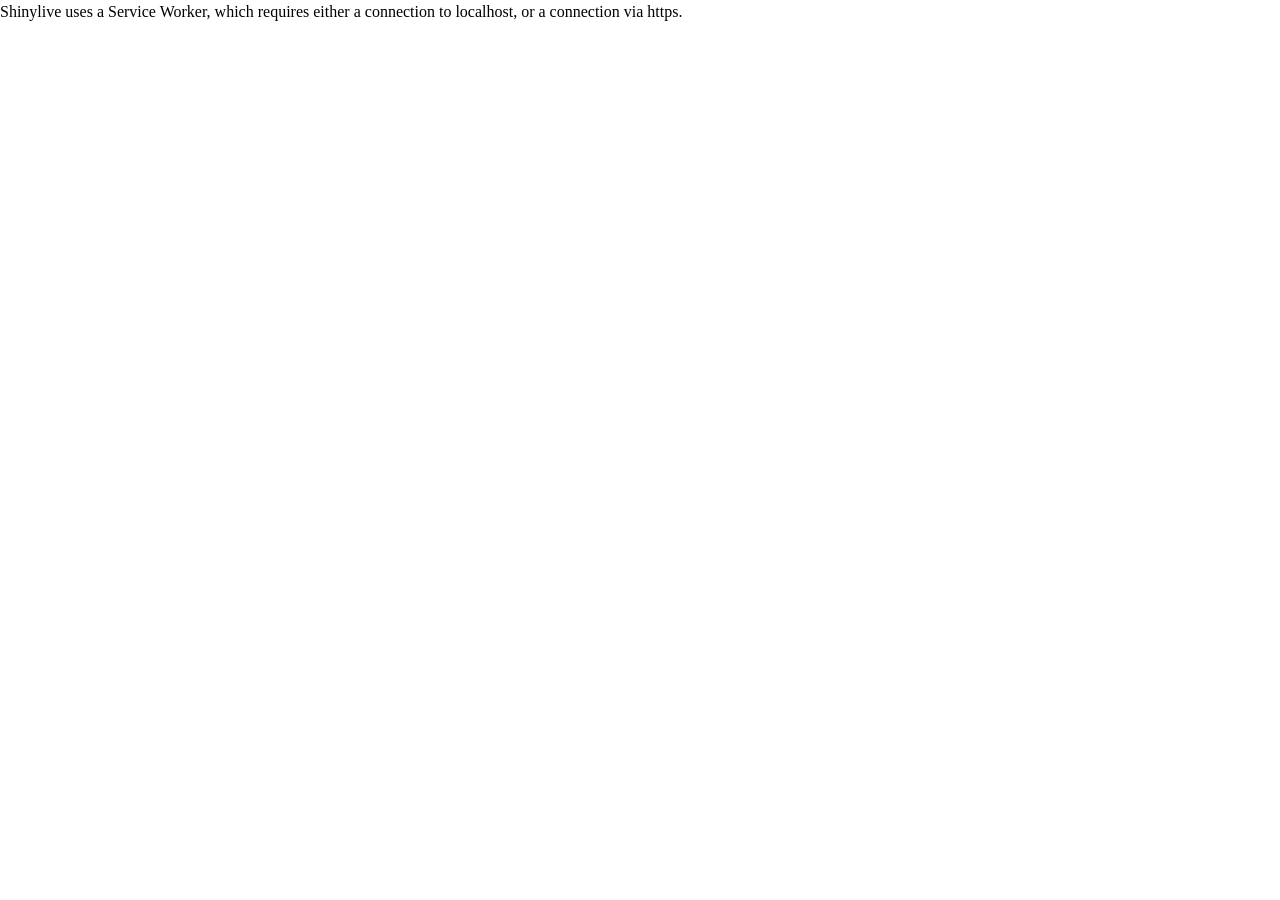
==== index.html @ 69d56507 "dasf" ====
<!DOCTYPE html>
<html lang="en">
  <head>
    <meta charset="UTF-8" />
    <meta name="viewport" content="width=device-width, initial-scale=1.0" />
    <title>Shiny App</title>
    <script
      src="./shinylive/load-shinylive-sw.js"
      type="module"
    ></script>
    <script type="module">
      import { runApp } from "./shinylive/shinylive.js";
      const response = await fetch("./app.json");
      if (!response.ok) {
        throw new Error("HTTP error loading app.json: " + response.status);
      }
      const appFiles = await response.json();

      const appRoot = document.getElementById("root");
      runApp(appRoot, "viewer", {startFiles: appFiles}, "python");
    </script>
    <link rel="stylesheet" href="./shinylive/style-resets.css" />
    <link rel="stylesheet" href="./shinylive/shinylive.css" />
  </head>
  <body>
    <div style="height: 100vh; width: 100vw" id="root"></div>
  </body>
</html>
---- shinylive/style-resets.css ----
/* Taken from https://www.joshwcomeau.com/css/custom-css-reset/ */

/*
  1. Use a more-intuitive box-sizing model.
*/
*,
*::before,
*::after {
  box-sizing: border-box;
}
/*
  2. Remove default margin
*/
* {
  margin: 0;
}
/*
  3. Allow percentage-based heights in the application
*/
html,
body {
  height: 100%;
}
/*
  Typographic tweaks!
  4. Add accessible line-height
  5. Improve text rendering
*/
body {
  line-height: 1.5;
  -webkit-font-smoothing: antialiased;
}
/*
  6. Improve media defaults
*/
img,
picture,
video,
canvas,
svg {
  display: block;
  max-width: 100%;
}
/*
  7. Remove built-in form typography styles
*/
input,
button,
textarea,
select {
  font: inherit;
}
/*
  8. Avoid text overflows
*/
p,
h1,
h2,
h3,
h4,
h5,
h6 {
  overflow-wrap: break-word;
}
/*
  9. Create a root stacking context
*/
#root,
#__next {
  isolation: isolate;
}
---- shinylive/shinylive.css ----
/* Shinylive 0.2.6
// Copyright 2024 RStudio, PBC */
/* src/Components/App.css */
:root {
  --colors-grey: grey;
  --colors-blue: #007BC2;
  --colors-blue-dark: hsl(207, 69%, 35%);
  --colors-red: #C10000;
  --colors-white: white;
  --colors-bg: white;
  --colors-fg: #333;
  --font-face:
    "Source Sans Pro",
    Arial,
    Helvetica,
    sans-serif;
  --font-size: 14px;
  --font-mono-face:
    Menlo,
    Monaco,
    Consolas,
    "Liberation Mono",
    "Courier New",
    monospace;
  --font-mono-size: 12px;
  --panel-roundness: 5px;
  --button-roundness: 5px;
  --container-roundness: calc(var(--panel-roundness) * 1.4);
  --shadow-color: 0deg 0% 56%;
  --shadow-elevation-low:
    0.3px 0.4px 0.6px hsl(var(--shadow-color) / 0.34),
    0.5px 0.7px 1px -1.2px hsl(var(--shadow-color) / 0.34),
    1.2px 1.7px 2.3px -2.5px hsl(var(--shadow-color) / 0.34);
  --shadow-elevation-medium:
    0.3px 0.4px 0.6px hsl(var(--shadow-color) / 0.36),
    1px 1.4px 1.9px -0.8px hsl(var(--shadow-color) / 0.36),
    2.6px 3.4px 4.8px -1.7px hsl(var(--shadow-color) / 0.36),
    6.2px 8.3px 11.7px -2.5px hsl(var(--shadow-color) / 0.36);
}
.shinylive-container {
  --pad: 2px;
  height: 100%;
  width: 100%;
  min-height: 100px;
  min-width: 400px;
  padding: var(--pad);
  border-radius: var(--container-roundness);
  background-color: #e6e6e6;
}
.shinylive-container.viewer {
  --pad: 0;
}
.shinylive-container > div {
  border-radius: var(--panel-roundness);
  background-color: var(--colors-bg);
}
.shinylive-example-selector {
  grid-area: exampleselector;
}
.shinylive-editor {
  grid-area: editor;
}
.shinylive-terminal {
  grid-area: terminal;
}
.shinylive-viewer {
  grid-area: viewer;
}
button {
  background-color: var(--colors-blue);
  color: var(--colors-white);
  font-family: var(--font-face);
  font-size: var(--font-size);
  border-style: solid;
  border-color: var(--colors-white);
  border-radius: var(--button-roundness);
  cursor: pointer;
  padding: 0.2rem 0.5rem;
}
button:disabled {
  cursor: default;
  background-color: #c8c8c8;
}
.shinylive-container.editor-cell {
  padding: 0;
}
.shinylive-container.editor-cell .shinylive-editor {
  border-bottom-right-radius: 0;
  border-bottom-left-radius: 0;
}
.shinylive-container.editor-cell .shinylive-output-cell {
  border-top: 2px solid #eeeff2;
  border-top-right-radius: 0;
  border-top-left-radius: 0;
}
.shinylive-container.editor-cell .shinylive-output-cell .rendered-html {
  padding: 2px 12px 3px 12px;
}
.shinylive-container.editor-cell .shinylive-output-cell pre.output-content {
  border-top-right-radius: 0;
  border-top-left-radius: 0;
  background-color: #eeeff2;
  font-size: 13px;
  line-height: 1.8;
  padding: 2px 12px 5px 12px;
  margin-bottom: 0;
  color: #666;
}
.shinylive-container.editor-cell .editor-container {
  padding: 12px 12px 4px 12px;
}

/* src/Components/ExampleSelector.css */
.shinylive-example-selector {
  padding: 3px 3px 3px 8px;
  font-family: var(--font-face);
  --indent: 8px;
  --divider-color: #f1f1f1;
}
.shinylive-example-selector > .categories {
  height: 100%;
  overflow-y: auto;
  padding: var(--indent);
}
.shinylive-example-selector > .categories .category-title {
  color: var(--colors-blue, blue);
  margin-top: calc(var(--indent) * 2);
}
.shinylive-example-selector .example {
  --v-pad: calc(var(--indent));
  --h-pad: calc(var(--indent) * 2);
  padding-left: var(--h-pad);
  padding-top: var(--v-pad);
  padding-bottom: var(--v-pad);
  cursor: default;
  position: relative;
  --sidebar-color: var(--colors-grey);
  --sidebar-indent: calc(var(--indent) / 1.3);
  --sidebar-w: 1px;
}
.shinylive-example-selector .example > a {
  text-decoration: unset;
  color: unset;
  cursor: unset;
}
.shinylive-example-selector .example:hover:not(.selected) {
  cursor: pointer;
}
.shinylive-example-selector .example.selected,
.shinylive-example-selector .example:hover {
  --sidebar-w: 4px;
}
.shinylive-example-selector .example.selected {
  --sidebar-color: var(--colors-blue, blue);
}
.shinylive-example-selector .example:before {
  content: "";
  position: absolute;
  height: 70%;
  top: 15%;
  width: var(--sidebar-w);
  border-radius: var(--button-roundness, 5px);
  left: calc(var(--sidebar-indent) - var(--sidebar-w) - 1px);
  background-color: var(--sidebar-color);
}
.shinylive-example-selector .example .title {
  font-weight: 500;
}
.shinylive-example-selector .example .about {
  color: var(--colors-grey, grey);
  font-size: small;
  font-style: italic;
  font-weight: 400;
}
.shinylive-example-selector > .categories > section > .divider {
  width: 100%;
  height: 1px;
  background-color: var(--divider-color);
}

/* src/Components/HeaderBar.css */
.HeaderBar {
  height: 30px;
  padding: 3px 8px;
  background-color: #007BC2;
  font-family: var(--font-face);
  font-size: 1.1rem;
  color: var(--colors-white);
  display: flex;
}
.HeaderBar > a.page-title {
  display: inherit;
  color: var(--colors-white);
  text-decoration: none;
  flex-direction: row;
  margin-right: auto;
}
.HeaderBar .shiny-logo {
  height: 22px;
  display: inline-block;
  margin-right: 6px;
  margin-left: 4px;
  margin-top: 1px;
}
.HeaderBar > div {
  flex-direction: row;
  margin-right: 1rem;
}
.HeaderBar button.code-run-button {
  border: none;
  font-size: 0.9rem;
  padding: 0.2rem 0.5rem;
  background-color: transparent;
  white-space: nowrap;
  fill: rgba(255, 255, 255, 0.8);
}
.HeaderBar button.code-run-button svg.shinylive-icon {
  font-size: 1em;
}
.HeaderBar button.code-run-button span.button-label {
  vertical-align: 0.15em;
  margin-left: 0.3em;
}
.HeaderBar .code-run-button:hover {
  color: var(--colors-white);
  fill: var(--colors-white);
}

/* src/Components/Icons.css */
.shinylive-icon {
  display: inline-block;
  height: 1em;
}

/* src/Components/OutputCell.css */
.shinylive-output-cell div.rendered-html table {
  border: none;
  border-collapse: collapse;
  border-spacing: 0;
  color: black;
  font-size: 90%;
  table-layout: fixed;
}
.shinylive-output-cell div.rendered-html thead {
  border-bottom: 1px solid black;
  vertical-align: bottom;
}
.shinylive-output-cell div.rendered-html tr,
.shinylive-output-cell div.rendered-html th,
.shinylive-output-cell div.rendered-html td {
  text-align: right;
  vertical-align: middle;
  padding: 0.5em 0.5em;
  line-height: normal;
  white-space: normal;
  max-width: none;
  border: none;
}
.shinylive-output-cell div.rendered-html th {
  font-weight: bold;
}
.shinylive-output-cell div.rendered-html tbody tr:nth-child(odd) {
  background: #f5f5f5;
}
.shinylive-output-cell div.rendered-html tbody tr:hover {
  background: rgba(66, 165, 245, 0.2);
}

/* src/Components/ResizableGrid/ResizableGrid.css */
.ResizableGrid {
  --pad: 2px;
  --panel-gap: 3px;
  --sizer-margin-offset: calc(-1 * var(--panel-gap));
  --expansion-scale: 3;
  height: 100%;
  width: 100%;
  min-height: 80px;
  min-width: 400px;
  display: grid;
  padding: 0;
  gap: var(--panel-gap);
  position: relative;
}
.ResizableGrid > * {
  min-width: 0;
  min-height: 0;
}
div.ResizableGrid--col-sizer,
div.ResizableGrid--row-sizer {
  opacity: 0;
  position: relative;
  transition: transform 1s 0.5s;
}
.ResizableGrid--col-sizer {
  grid-row: 1/-1;
  width: var(--panel-gap);
  margin-left: var(--sizer-margin-offset);
  height: 100%;
  cursor: ew-resize;
}
.ResizableGrid--row-sizer {
  grid-column: 1/-1;
  height: var(--panel-gap);
  margin-top: var(--sizer-margin-offset);
  width: 100%;
  cursor: ns-resize;
}
.ResizableGrid--col-sizer:hover,
.ResizableGrid--row-sizer:hover {
  z-index: 9999;
  transition: transform 0s;
}
.ResizableGrid--col-sizer:hover {
  transform: scaleX(var(--expansion-scale));
}
.ResizableGrid--row-sizer:hover {
  transform: scaleY(var(--expansion-scale));
}
div#size-detection-cell {
  width: 100%;
  height: 100%;
  grid-row: 1/-1;
  grid-column: 1/-1;
}

/* node_modules/xterm/css/xterm.css */
.xterm {
  cursor: text;
  position: relative;
  user-select: none;
  -ms-user-select: none;
  -webkit-user-select: none;
}
.xterm.focus,
.xterm:focus {
  outline: none;
}
.xterm .xterm-helpers {
  position: absolute;
  top: 0;
  z-index: 5;
}
.xterm .xterm-helper-textarea {
  padding: 0;
  border: 0;
  margin: 0;
  position: absolute;
  opacity: 0;
  left: -9999em;
  top: 0;
  width: 0;
  height: 0;
  z-index: -5;
  white-space: nowrap;
  overflow: hidden;
  resize: none;
}
.xterm .composition-view {
  background: #000;
  color: #FFF;
  display: none;
  position: absolute;
  white-space: nowrap;
  z-index: 1;
}
.xterm .composition-view.active {
  display: block;
}
.xterm .xterm-viewport {
  background-color: #000;
  overflow-y: scroll;
  cursor: default;
  position: absolute;
  right: 0;
  left: 0;
  top: 0;
  bottom: 0;
}
.xterm .xterm-screen {
  position: relative;
}
.xterm .xterm-screen canvas {
  position: absolute;
  left: 0;
  top: 0;
}
.xterm .xterm-scroll-area {
  visibility: hidden;
}
.xterm-char-measure-element {
  display: inline-block;
  visibility: hidden;
  position: absolute;
  top: 0;
  left: -9999em;
  line-height: normal;
}
.xterm.enable-mouse-events {
  cursor: default;
}
.xterm.xterm-cursor-pointer,
.xterm .xterm-cursor-pointer {
  cursor: pointer;
}
.xterm.column-select.focus {
  cursor: crosshair;
}
.xterm .xterm-accessibility,
.xterm .xterm-message {
  position: absolute;
  left: 0;
  top: 0;
  bottom: 0;
  right: 0;
  z-index: 10;
  color: transparent;
  pointer-events: none;
}
.xterm .live-region {
  position: absolute;
  left: -9999px;
  width: 1px;
  height: 1px;
  overflow: hidden;
}
.xterm-dim {
  opacity: 1 !important;
}
.xterm-underline-1 {
  text-decoration: underline;
}
.xterm-underline-2 {
  text-decoration: double underline;
}
.xterm-underline-3 {
  text-decoration: wavy underline;
}
.xterm-underline-4 {
  text-decoration: dotted underline;
}
.xterm-underline-5 {
  text-decoration: dashed underline;
}
.xterm-overline {
  text-decoration: overline;
}
.xterm-overline.xterm-underline-1 {
  text-decoration: overline underline;
}
.xterm-overline.xterm-underline-2 {
  text-decoration: overline double underline;
}
.xterm-overline.xterm-underline-3 {
  text-decoration: overline wavy underline;
}
.xterm-overline.xterm-underline-4 {
  text-decoration: overline dotted underline;
}
.xterm-overline.xterm-underline-5 {
  text-decoration: overline dashed underline;
}
.xterm-strikethrough {
  text-decoration: line-through;
}
.xterm-screen .xterm-decoration-container .xterm-decoration {
  z-index: 6;
  position: absolute;
}
.xterm-screen .xterm-decoration-container .xterm-decoration.xterm-decoration-top-layer {
  z-index: 7;
}
.xterm-decoration-overview-ruler {
  z-index: 8;
  position: absolute;
  top: 0;
  right: 0;
  pointer-events: none;
}
.xterm-decoration-top {
  z-index: 2;
  position: relative;
}

/* src/Components/Terminal.css */
.shinylive-terminal.terminal {
  height: 100%;
  position: relative;
  overflow: hidden;
  padding: 0.5rem;
  --color: #333;
  --background: white;
  --size: 1;
  --font:
    Menlo,
    Monaco,
    Consolas,
    "Liberation Mono",
    "Courier New",
    monospace;
}
.xterm {
  padding: 8px;
}

/* src/Components/LoadingAnimation.css */
.loading-animation {
  --animation-start-color: #fafafa;
  --animation-end-color: #cccccc;
  --hex-width: 16px;
  background-color: inherit;
  box-shadow: inherit;
  text-align: center;
  font-size: 0;
  -webkit-animation: loading-animation-fade-in 1s;
  animation: loading-animation-fade-in 1s;
}
.loading-animation .hex {
  display: inline-block;
  position: relative;
  width: var(--hex-width);
  height: calc(0.57735 * var(--hex-width));
  margin: calc(0.216 * var(--hex-width)) calc(var(--hex-width) / 12);
  background-color: var(--animation-start-color);
  vertical-align: middle;
  -webkit-animation: loading-animation-pulse 3.75s infinite;
  animation: loading-animation-pulse 3.75s infinite;
}
.loading-animation .hex::before,
.loading-animation .hex::after {
  content: "";
  display: block;
  position: absolute;
  width: calc(0.7071 * var(--hex-width));
  height: calc(0.7071 * var(--hex-width));
  background-color: inherit;
  transform-origin: 0 0;
  transform: scaleY(0.57735) rotate(-45deg);
  animation: inherit;
}
.loading-animation .hex::before {
  top: 0;
}
.loading-animation .hex::after {
  top: calc(0.57735 * var(--hex-width));
}
.loading-animation .hex:nth-of-type(2n) {
  -webkit-animation-delay: 0s;
  animation-delay: 0s;
}
.loading-animation .hex:nth-of-type(2n+1) {
  -webkit-animation-delay: -1.1s;
  animation-delay: -1.05s;
}
.loading-animation .hex:nth-of-type(2n+2) {
  -webkit-animation-delay: -1.97s;
  animation-delay: -1.97s;
}
.loading-animation .hex:nth-of-type(2n+3) {
  -webkit-animation-delay: -1.8s;
  animation-delay: -1.8s;
}
.loading-animation .hex:nth-of-type(2n+4) {
  -webkit-animation-delay: -1.1s;
  animation-delay: -1.1s;
}
.loading-animation .hex:nth-of-type(2n+5) {
  -webkit-animation-delay: -1.1s;
  animation-delay: -1.1s;
}
.loading-animation .hex:nth-of-type(2n+6) {
  -webkit-animation-delay: -1.8s;
  animation-delay: -1.8s;
}
.loading-animation .hex:nth-of-type(2n+7) {
  -webkit-animation-delay: -1.7s;
  animation-delay: -1.7s;
}
.loading-animation .hex:nth-of-type(2n+8) {
  -webkit-animation-delay: -1.2s;
  animation-delay: -1.2s;
}
.loading-animation .hex:nth-of-type(2n+9) {
  -webkit-animation-delay: -1.3s;
  animation-delay: -1.3s;
}
.loading-animation .hex:nth-of-type(2n+11) {
  -webkit-animation-delay: -1.6s;
  animation-delay: -1.6s;
}
.loading-animation .hex:nth-of-type(2n+12) {
  -webkit-animation-delay: -1.6s;
  animation-delay: -1.6s;
}
.loading-animation .hex:nth-of-type(2n+13) {
  -webkit-animation-delay: -1.3s;
  animation-delay: -1.3s;
}
.loading-animation .hex:nth-of-type(2n+14) {
  -webkit-animation-delay: -1.3s;
  animation-delay: -1.3s;
}
.loading-animation .hex:nth-of-type(2n+15) {
  -webkit-animation-delay: -1.5s;
  animation-delay: -1.5s;
}
.loading-animation .hex:nth-of-type(2n+16) {
  -webkit-animation-delay: -1.5s;
  animation-delay: -1.5s;
}
.loading-animation .hex:nth-of-type(2n+17) {
  -webkit-animation-delay: -1.3s;
  animation-delay: -1.3s;
}
.loading-animation .hex:nth-of-type(2n+18) {
  -webkit-animation-delay: -1.4s;
  animation-delay: -1.4s;
}
.loading-animation .hex:nth-of-type(2n+19) {
  -webkit-animation-delay: -1.45s;
  animation-delay: -1.45s;
}
.loading-animation .spacer {
  display: inline-block;
  width: calc(var(--hex-width) * 14 / 12);
}
@keyframes loading-animation-pulse {
  0% {
    background-color: var(--animation-start-color);
  }
  50% {
    background-color: var(--animation-end-color);
  }
  100% {
    background-color: var(--animation-start-color);
  }
}
@keyframes loading-animation-fade-in {
  0% {
    opacity: 0;
  }
  20% {
    opacity: 0;
  }
  100% {
    opacity: 1;
  }
}

/* src/Components/Viewer.css */
.shinylive-viewer {
  height: 100%;
  width: 100%;
  position: relative;
}
.app-frame {
  border-radius: var(--panel-roundness);
  border: 0;
}
.shinylive-viewer iframe {
  background-color: white;
  width: 100%;
  height: 100%;
  display: block;
}
.shinylive-viewer .loading-wrapper {
  overflow: auto;
  background-color: white;
  position: absolute;
  height: 100%;
  width: 100%;
  top: 0px;
  left: 0px;
  display: flex;
  justify-content: center;
  align-items: center;
}
.shinylive-viewer .loading-wrapper.loading-wrapper-error {
  justify-content: left;
}
.shinylive-viewer .loading-wrapper .error-alert {
  text-align: center;
  font-size: 1.4rem;
  font-family: var(--font-face);
  -webkit-animation: loading-animation-fade-in 0.5s;
  animation: loading-animation-fade-in 0.5s;
}
.shinylive-viewer .loading-wrapper .error-alert .error-icon {
  display: inline-block;
  text-align: center;
  width: 85px;
  margin-bottom: 0.5rem;
}
.shinylive-viewer .loading-wrapper .error-alert .error-log {
  font-size: 0.7rem;
  text-align: left;
  padding: 0.3rem;
}
@keyframes loading-animation-fade-in {
  0% {
    opacity: 0;
  }
  100% {
    opacity: 1;
  }
}

/* node_modules/balloon-css/balloon.min.css */
:root {
  --balloon-border-radius: 2px;
  --balloon-color: rgba(16,16,16,0.95);
  --balloon-text-color: #fff;
  --balloon-font-size: 12px;
  --balloon-move: 4px;
}
button[aria-label][data-balloon-pos] {
  overflow: visible;
}
[aria-label][data-balloon-pos] {
  position: relative;
  cursor: pointer;
}
[aria-label][data-balloon-pos]:after {
  opacity: 0;
  pointer-events: none;
  transition: all 0.18s ease-out 0.18s;
  text-indent: 0;
  font-family:
    -apple-system,
    BlinkMacSystemFont,
    "Segoe UI",
    Roboto,
    Oxygen,
    Ubuntu,
    Cantarell,
    "Open Sans",
    "Helvetica Neue",
    sans-serif;
  font-weight: normal;
  font-style: normal;
  text-shadow: none;
  font-size: var(--balloon-font-size);
  background: var(--balloon-color);
  border-radius: 2px;
  color: var(--balloon-text-color);
  border-radius: var(--balloon-border-radius);
  content: attr(aria-label);
  padding: .5em 1em;
  position: absolute;
  white-space: nowrap;
  z-index: 10;
}
[aria-label][data-balloon-pos]:before {
  width: 0;
  height: 0;
  border: 5px solid transparent;
  border-top-color: var(--balloon-color);
  opacity: 0;
  pointer-events: none;
  transition: all 0.18s ease-out 0.18s;
  content: "";
  position: absolute;
  z-index: 10;
}
[aria-label][data-balloon-pos]:hover:before,
[aria-label][data-balloon-pos]:hover:after,
[aria-label][data-balloon-pos][data-balloon-visible]:before,
[aria-label][data-balloon-pos][data-balloon-visible]:after,
[aria-label][data-balloon-pos]:not([data-balloon-nofocus]):focus:before,
[aria-label][data-balloon-pos]:not([data-balloon-nofocus]):focus:after {
  opacity: 1;
  pointer-events: none;
}
[aria-label][data-balloon-pos].font-awesome:after {
  font-family:
    FontAwesome,
    -apple-system,
    BlinkMacSystemFont,
    "Segoe UI",
    Roboto,
    Oxygen,
    Ubuntu,
    Cantarell,
    "Open Sans",
    "Helvetica Neue",
    sans-serif;
}
[aria-label][data-balloon-pos][data-balloon-break]:after {
  white-space: pre;
}
[aria-label][data-balloon-pos][data-balloon-break][data-balloon-length]:after {
  white-space: pre-line;
  word-break: break-word;
}
[aria-label][data-balloon-pos][data-balloon-blunt]:before,
[aria-label][data-balloon-pos][data-balloon-blunt]:after {
  transition: none;
}
[aria-label][data-balloon-pos][data-balloon-pos=up]:hover:after,
[aria-label][data-balloon-pos][data-balloon-pos=up][data-balloon-visible]:after,
[aria-label][data-balloon-pos][data-balloon-pos=down]:hover:after,
[aria-label][data-balloon-pos][data-balloon-pos=down][data-balloon-visible]:after {
  transform: translate(-50%, 0);
}
[aria-label][data-balloon-pos][data-balloon-pos=up]:hover:before,
[aria-label][data-balloon-pos][data-balloon-pos=up][data-balloon-visible]:before,
[aria-label][data-balloon-pos][data-balloon-pos=down]:hover:before,
[aria-label][data-balloon-pos][data-balloon-pos=down][data-balloon-visible]:before {
  transform: translate(-50%, 0);
}
[aria-label][data-balloon-pos][data-balloon-pos*=-left]:after {
  left: 0;
}
[aria-label][data-balloon-pos][data-balloon-pos*=-left]:before {
  left: 5px;
}
[aria-label][data-balloon-pos][data-balloon-pos*=-right]:after {
  right: 0;
}
[aria-label][data-balloon-pos][data-balloon-pos*=-right]:before {
  right: 5px;
}
[aria-label][data-balloon-pos][data-balloon-po*=-left]:hover:after,
[aria-label][data-balloon-pos][data-balloon-po*=-left][data-balloon-visible]:after,
[aria-label][data-balloon-pos][data-balloon-pos*=-right]:hover:after,
[aria-label][data-balloon-pos][data-balloon-pos*=-right][data-balloon-visible]:after {
  transform: translate(0, 0);
}
[aria-label][data-balloon-pos][data-balloon-po*=-left]:hover:before,
[aria-label][data-balloon-pos][data-balloon-po*=-left][data-balloon-visible]:before,
[aria-label][data-balloon-pos][data-balloon-pos*=-right]:hover:before,
[aria-label][data-balloon-pos][data-balloon-pos*=-right][data-balloon-visible]:before {
  transform: translate(0, 0);
}
[aria-label][data-balloon-pos][data-balloon-pos^=up]:before,
[aria-label][data-balloon-pos][data-balloon-pos^=up]:after {
  bottom: 100%;
  transform-origin: top;
  transform: translate(0, var(--balloon-move));
}
[aria-label][data-balloon-pos][data-balloon-pos^=up]:after {
  margin-bottom: 10px;
}
[aria-label][data-balloon-pos][data-balloon-pos=up]:before,
[aria-label][data-balloon-pos][data-balloon-pos=up]:after {
  left: 50%;
  transform: translate(-50%, var(--balloon-move));
}
[aria-label][data-balloon-pos][data-balloon-pos^=down]:before,
[aria-label][data-balloon-pos][data-balloon-pos^=down]:after {
  top: 100%;
  transform: translate(0, calc(var(--balloon-move) * -1));
}
[aria-label][data-balloon-pos][data-balloon-pos^=down]:after {
  margin-top: 10px;
}
[aria-label][data-balloon-pos][data-balloon-pos^=down]:before {
  width: 0;
  height: 0;
  border: 5px solid transparent;
  border-bottom-color: var(--balloon-color);
}
[aria-label][data-balloon-pos][data-balloon-pos=down]:after,
[aria-label][data-balloon-pos][data-balloon-pos=down]:before {
  left: 50%;
  transform: translate(-50%, calc(var(--balloon-move) * -1));
}
[aria-label][data-balloon-pos][data-balloon-pos=left]:hover:after,
[aria-label][data-balloon-pos][data-balloon-pos=left][data-balloon-visible]:after,
[aria-label][data-balloon-pos][data-balloon-pos=right]:hover:after,
[aria-label][data-balloon-pos][data-balloon-pos=right][data-balloon-visible]:after {
  transform: translate(0, -50%);
}
[aria-label][data-balloon-pos][data-balloon-pos=left]:hover:before,
[aria-label][data-balloon-pos][data-balloon-pos=left][data-balloon-visible]:before,
[aria-label][data-balloon-pos][data-balloon-pos=right]:hover:before,
[aria-label][data-balloon-pos][data-balloon-pos=right][data-balloon-visible]:before {
  transform: translate(0, -50%);
}
[aria-label][data-balloon-pos][data-balloon-pos=left]:after,
[aria-label][data-balloon-pos][data-balloon-pos=left]:before {
  right: 100%;
  top: 50%;
  transform: translate(var(--balloon-move), -50%);
}
[aria-label][data-balloon-pos][data-balloon-pos=left]:after {
  margin-right: 10px;
}
[aria-label][data-balloon-pos][data-balloon-pos=left]:before {
  width: 0;
  height: 0;
  border: 5px solid transparent;
  border-left-color: var(--balloon-color);
}
[aria-label][data-balloon-pos][data-balloon-pos=right]:after,
[aria-label][data-balloon-pos][data-balloon-pos=right]:before {
  left: 100%;
  top: 50%;
  transform: translate(calc(var(--balloon-move) * -1), -50%);
}
[aria-label][data-balloon-pos][data-balloon-pos=right]:after {
  margin-left: 10px;
}
[aria-label][data-balloon-pos][data-balloon-pos=right]:before {
  width: 0;
  height: 0;
  border: 5px solid transparent;
  border-right-color: var(--balloon-color);
}
[aria-label][data-balloon-pos][data-balloon-length]:after {
  white-space: normal;
}
[aria-label][data-balloon-pos][data-balloon-length=small]:after {
  width: 80px;
}
[aria-label][data-balloon-pos][data-balloon-length=medium]:after {
  width: 150px;
}
[aria-label][data-balloon-pos][data-balloon-length=large]:after {
  width: 260px;
}
[aria-label][data-balloon-pos][data-balloon-length=xlarge]:after {
  width: 380px;
}
@media screen and (max-width: 768px) {
  [aria-label][data-balloon-pos][data-balloon-length=xlarge]:after {
    width: 90vw;
  }
}
[aria-label][data-balloon-pos][data-balloon-length=fit]:after {
  width: 100%;
}

/* src/Components/Editor.css */
.shinylive-editor {
  --bg-light-shade-color: #f6f6f6;
  --button-gray-color: #999;
  --button-hover-color: #hsl(207, 69%, 25%);
  --border-color: #aaa;
  --pad: 5px;
  display: grid;
  grid-template-rows: auto 1fr;
  grid-template-areas: "header" "editor";
  position: relative;
}
.ResizableGrid.editor-viewer:not(.been-dragged) > .shinylive-editor {
  max-height: 800px;
}
.editor-header {
  grid-area: header;
}
.editor-container {
  grid-area: editor;
}
.shinylive-editor > div {
  min-width: 0;
  min-height: 0;
}
.editor-header {
  display: flex;
  padding-top: var(--pad);
  padding-left: var(--pad);
  padding-right: var(--pad);
  justify-content: space-between;
  align-items: flex-end;
  border-bottom: 1px solid var(--border-color);
}
.editor-files > button {
  font-size: 14px;
  font-family: var(--font-face);
  height: 26px;
  background-color: var(--bg-light-shade-color);
  color: #444;
  border: 1px solid #ddd;
  border-top-left-radius: 3px;
  border-top-right-radius: 3px;
  border-bottom: none;
  border-bottom-left-radius: 0;
  border-bottom-right-radius: 0;
  padding: 0 2px;
}
.editor-files button svg {
  vertical-align: unset;
}
.editor-filename {
  padding: 0 4px;
}
.editor-files > button.selected {
  color: black;
  background-color: var(--colors-bg);
  border-color: var(--border-color);
  position: relative;
  cursor: text;
}
.editor-files > button.selected::after {
  content: "";
  width: 100%;
  height: 4px;
  background-color: var(--colors-bg);
  position: absolute;
  bottom: -3px;
  left: 0;
  border-bottom-color: var(--colors-bg);
}
.editor-files > button.selected > input {
  width: 100%;
  font-size: 14px;
  font-family: var(--font-face);
  height: 26px;
  position: absolute;
  left: 4px;
  bottom: -0.5px;
  outline: none;
  border: none;
  color: var(--colors-blue);
  background-color: transparent;
}
.editor-files > button.selected > input.invalid-filename {
  color: var(--colors-red);
}
.editor-files > button > .editor-closebutton {
  width: 1.2rem;
  display: inline-block;
  color: var(--button-gray-color);
  font-weight: bold;
}
.editor-files > button.selected > .editor-closebutton + input {
  width: calc(100% - 21px);
}
.editor-files > .editor-addtab {
  border-color: rgba(0, 0, 0, 0);
  display: inline-block;
  line-height: 1rem;
  margin-left: 0.5rem;
  padding: 0;
}
.editor-files .editor-addbutton,
.editor-files .editor-uploadbutton {
  display: inline-block;
  color: var(--button-gray-color);
  fill: var(--button-gray-color);
  background-color: inherit;
  font-size: 1.2rem;
  font-weight: bold;
  padding: 0 0.3rem;
}
.editor-files .editor-uploadbutton {
  font-size: 0.7rem;
}
.editor-files .editor-closebutton:hover,
.editor-files .editor-addbutton:hover,
.editor-files .editor-uploadbutton:hover {
  color: var(--button-hover-color);
  fill: var(--button-hover-color);
  cursor: pointer;
}
.editor-container {
  padding: var(--pad);
  position: relative;
}
.editor-container .cm-editor {
  height: 100%;
}
.editor-container .cm-editor.cm-focused {
  outline: none;
}
.editor-container .cm-editor .cm-scroller {
  font-family: var(--font-mono-face);
  font-size: var(--font-mono-size);
}
.editor-container .cm-gutters {
  color: #aaa;
  background-color: var(--colors-bg);
  border-right: 1px solid #eee;
  padding-right: 4px;
}
.editor-container .cm-activeLineGutter {
  background-color: var(--colors-bg);
}
.editor-container .cm-tooltip {
  font-family: var(--font-face);
  font-size: var(--font-size);
}
.editor-container .cm-tooltip code {
  font-family: var(--font-mono-face);
  font-size: var(--font-mono-size);
  white-space: pre-wrap;
}
.editor-container .cm-diagnostic {
  font-family: var(--font-mono-face);
  font-size: var(--font-mono-size);
}
.editor-container .cm-signature-signature {
  font-family: var(--font-mono-face);
}
.editor-container .docstring {
  padding: 3px 6px;
  max-width: 650px;
  max-height: 300px;
  overflow-y: auto;
}
.editor-container .docstring pre {
  white-space: pre-wrap;
}
.editor-container .docstring h2 {
  font-size: 1.2em;
  font-weight: 600;
}
.shinylive-editor button.code-run-button {
  border: none;
  font-size: 0.8rem;
  padding: 0.2rem 0.5rem;
  background-color: transparent;
  white-space: nowrap;
}
.shinylive-editor .code-run-button:hover {
  color: var(--button-hover-color);
  fill: var(--button-hover-color);
}
.editor-header .code-run-button {
  align-self: center;
  color: var(--button-gray-color);
  fill: var(--button-gray-color);
}
.shinylive-editor .floating-buttons .code-run-button {
  position: absolute;
  top: 0;
  right: 0;
  border: 0;
  margin-top: 5px;
  margin-right: 5px;
  opacity: 0;
}
.shinylive-editor:hover .floating-buttons .code-run-button {
  color: var(--button-gray-color);
  fill: var(--button-gray-color);
  opacity: 1;
}
.shinylive-editor .floating-buttons .code-run-button:hover {
  color: var(--button-hover-color);
  fill: var(--button-hover-color);
}

/* src/Components/ShareModal.css */
.ShareModal {
  position: absolute;
  top: 50px;
  left: 50px;
  width: 600px;
  font-family: var(--font-face);
  background: white;
  border: 1px solid #ccc;
  border-radius: 5px;
  padding: 8px 14px;
  transition: 0.4s ease-out;
  box-shadow: 0.5rem 0.5rem 2rem rgb(0 0 0 / 30%);
  z-index: 10;
}
.ShareModal .ShareModal--item {
  padding-bottom: 10px;
}
.ShareModal .ShareModal--item .ShareModal--checkbox {
  margin-left: 1em;
  font-size: 0.9em;
}
.ShareModal .ShareModal--row {
  display: flex;
}
.ShareModal .ShareModal--row label {
  display: flex;
  align-items: center;
}
.ShareModal .ShareModal--row label span {
  margin-left: 0.3em;
}
.ShareModal .ShareModal--row .ShareModal--url {
  display: inline-flex;
  position: relative;
  vertical-align: top;
  width: 100%;
}
.ShareModal .ShareModal--row .ShareModal--url .ShareModal--urlinput {
  font-family: var(--font-mono-face);
  font-size: var(--font-mono-size);
  width: 100%;
  margin-right: 12px;
}
.ShareModal-overlay {
  opacity: 0.5;
  background: #000;
  width: 100%;
  height: 100%;
  z-index: 9;
  top: 0;
  left: 0;
  position: fixed;
}
/*! Bundled license information:

xterm/css/xterm.css:
  (**
   * Copyright (c) 2014 The xterm.js authors. All rights reserved.
   * Copyright (c) 2012-2013, Christopher Jeffrey (MIT License)
   * https://github.com/chjj/term.js
   * @license MIT
   *
   * Permission is hereby granted, free of charge, to any person obtaining a copy
   * of this software and associated documentation files (the "Software"), to deal
   * in the Software without restriction, including without limitation the rights
   * to use, copy, modify, merge, publish, distribute, sublicense, and/or sell
   * copies of the Software, and to permit persons to whom the Software is
   * furnished to do so, subject to the following conditions:
   *
   * The above copyright notice and this permission notice shall be included in
   * all copies or substantial portions of the Software.
   *
   * THE SOFTWARE IS PROVIDED "AS IS", WITHOUT WARRANTY OF ANY KIND, EXPRESS OR
   * IMPLIED, INCLUDING BUT NOT LIMITED TO THE WARRANTIES OF MERCHANTABILITY,
   * FITNESS FOR A PARTICULAR PURPOSE AND NONINFRINGEMENT. IN NO EVENT SHALL THE
   * AUTHORS OR COPYRIGHT HOLDERS BE LIABLE FOR ANY CLAIM, DAMAGES OR OTHER
   * LIABILITY, WHETHER IN AN ACTION OF CONTRACT, TORT OR OTHERWISE, ARISING FROM,
   * OUT OF OR IN CONNECTION WITH THE SOFTWARE OR THE USE OR OTHER DEALINGS IN
   * THE SOFTWARE.
   *
   * Originally forked from (with the author's permission):
   *   Fabrice Bellard's javascript vt100 for jslinux:
   *   http://bellard.org/jslinux/
   *   Copyright (c) 2011 Fabrice Bellard
   *   The original design remains. The terminal itself
   *   has been extended to include xterm CSI codes, among
   *   other features.
   *)
*/
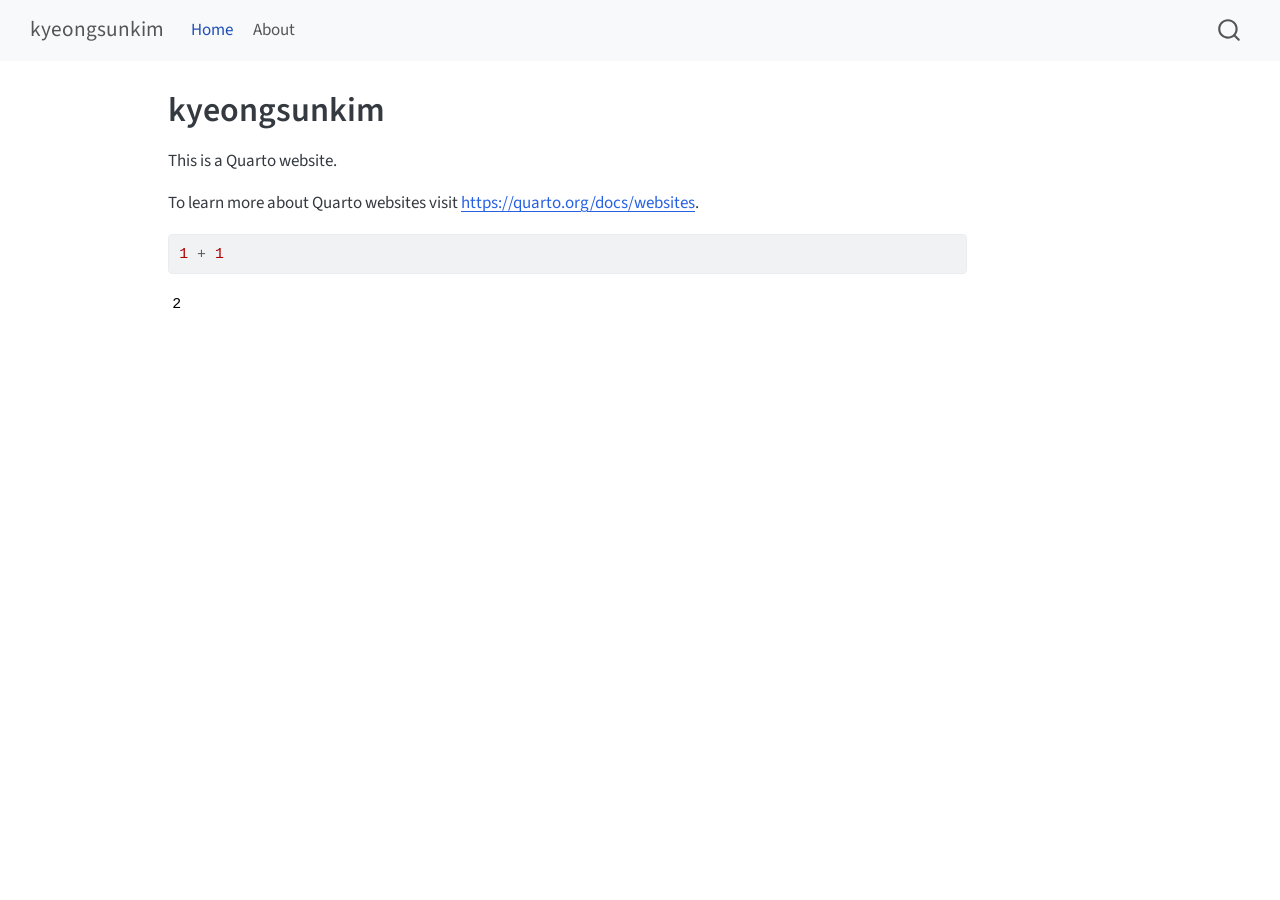
==== commit 21ffebe3: "ggggggg" ====
--- a/index.html
+++ b/index.html
@@ -1,28 +1,595 @@
 <!DOCTYPE html>
-<html lang="en">
-  <head>
-    <meta charset="UTF-8" />
-    <meta name="viewport" content="width=device-width, initial-scale=1.0" />
-    <title>Shiny App</title>
-    <script
-      src="./shinylive/load-shinylive-sw.js"
-      type="module"
-    ></script>
-    <script type="module">
-      import { runApp } from "./shinylive/shinylive.js";
-      const response = await fetch("./app.json");
-      if (!response.ok) {
-        throw new Error("HTTP error loading app.json: " + response.status);
-      }
-      const appFiles = await response.json();
-
-      const appRoot = document.getElementById("root");
-      runApp(appRoot, "viewer", {startFiles: appFiles}, "python");
-    </script>
-    <link rel="stylesheet" href="./shinylive/style-resets.css" />
-    <link rel="stylesheet" href="./shinylive/shinylive.css" />
-  </head>
-  <body>
-    <div style="height: 100vh; width: 100vw" id="root"></div>
-  </body>
-</html>
+<html xmlns="http://www.w3.org/1999/xhtml" lang="en" xml:lang="en"><head>
+
+<meta charset="utf-8">
+<meta name="generator" content="quarto-1.5.22">
+
+<meta name="viewport" content="width=device-width, initial-scale=1.0, user-scalable=yes">
+
+
+<title>kyeongsunkim</title>
+<style>
+code{white-space: pre-wrap;}
+span.smallcaps{font-variant: small-caps;}
+div.columns{display: flex; gap: min(4vw, 1.5em);}
+div.column{flex: auto; overflow-x: auto;}
+div.hanging-indent{margin-left: 1.5em; text-indent: -1.5em;}
+ul.task-list{list-style: none;}
+ul.task-list li input[type="checkbox"] {
+  width: 0.8em;
+  margin: 0 0.8em 0.2em -1em; /* quarto-specific, see https://github.com/quarto-dev/quarto-cli/issues/4556 */ 
+  vertical-align: middle;
+}
+/* CSS for syntax highlighting */
+pre > code.sourceCode { white-space: pre; position: relative; }
+pre > code.sourceCode > span { line-height: 1.25; }
+pre > code.sourceCode > span:empty { height: 1.2em; }
+.sourceCode { overflow: visible; }
+code.sourceCode > span { color: inherit; text-decoration: inherit; }
+div.sourceCode { margin: 1em 0; }
+pre.sourceCode { margin: 0; }
+@media screen {
+div.sourceCode { overflow: auto; }
+}
+@media print {
+pre > code.sourceCode { white-space: pre-wrap; }
+pre > code.sourceCode > span { text-indent: -5em; padding-left: 5em; }
+}
+pre.numberSource code
+  { counter-reset: source-line 0; }
+pre.numberSource code > span
+  { position: relative; left: -4em; counter-increment: source-line; }
+pre.numberSource code > span > a:first-child::before
+  { content: counter(source-line);
+    position: relative; left: -1em; text-align: right; vertical-align: baseline;
+    border: none; display: inline-block;
+    -webkit-touch-callout: none; -webkit-user-select: none;
+    -khtml-user-select: none; -moz-user-select: none;
+    -ms-user-select: none; user-select: none;
+    padding: 0 4px; width: 4em;
+  }
+pre.numberSource { margin-left: 3em;  padding-left: 4px; }
+div.sourceCode
+  {   }
+@media screen {
+pre > code.sourceCode > span > a:first-child::before { text-decoration: underline; }
+}
+</style>
+
+
+<script src="site_libs/quarto-nav/quarto-nav.js"></script>
+<script src="site_libs/quarto-nav/headroom.min.js"></script>
+<script src="site_libs/clipboard/clipboard.min.js"></script>
+<script src="site_libs/quarto-search/autocomplete.umd.js"></script>
+<script src="site_libs/quarto-search/fuse.min.js"></script>
+<script src="site_libs/quarto-search/quarto-search.js"></script>
+<meta name="quarto:offset" content="./">
+<script src="site_libs/quarto-html/quarto.js"></script>
+<script src="site_libs/quarto-html/popper.min.js"></script>
+<script src="site_libs/quarto-html/tippy.umd.min.js"></script>
+<script src="site_libs/quarto-html/anchor.min.js"></script>
+<link href="site_libs/quarto-html/tippy.css" rel="stylesheet">
+<link href="site_libs/quarto-html/quarto-syntax-highlighting.css" rel="stylesheet" id="quarto-text-highlighting-styles">
+<script src="site_libs/bootstrap/bootstrap.min.js"></script>
+<link href="site_libs/bootstrap/bootstrap-icons.css" rel="stylesheet">
+<link href="site_libs/bootstrap/bootstrap.min.css" rel="stylesheet" id="quarto-bootstrap" data-mode="light">
+<script id="quarto-search-options" type="application/json">{
+  "location": "navbar",
+  "copy-button": false,
+  "collapse-after": 3,
+  "panel-placement": "end",
+  "type": "overlay",
+  "limit": 50,
+  "keyboard-shortcut": [
+    "f",
+    "/",
+    "s"
+  ],
+  "show-item-context": false,
+  "language": {
+    "search-no-results-text": "No results",
+    "search-matching-documents-text": "matching documents",
+    "search-copy-link-title": "Copy link to search",
+    "search-hide-matches-text": "Hide additional matches",
+    "search-more-match-text": "more match in this document",
+    "search-more-matches-text": "more matches in this document",
+    "search-clear-button-title": "Clear",
+    "search-text-placeholder": "",
+    "search-detached-cancel-button-title": "Cancel",
+    "search-submit-button-title": "Submit",
+    "search-label": "Search"
+  }
+}</script>
+
+
+<link rel="stylesheet" href="styles.css">
+</head>
+
+<body class="nav-fixed">
+
+<div id="quarto-search-results"></div>
+  <header id="quarto-header" class="headroom fixed-top">
+    <nav class="navbar navbar-expand-lg " data-bs-theme="dark">
+      <div class="navbar-container container-fluid">
+      <div class="navbar-brand-container mx-auto">
+    <a class="navbar-brand" href="./index.html">
+    <span class="navbar-title">kyeongsunkim</span>
+    </a>
+  </div>
+            <div id="quarto-search" class="" title="Search"></div>
+          <button class="navbar-toggler" type="button" data-bs-toggle="collapse" data-bs-target="#navbarCollapse" aria-controls="navbarCollapse" aria-expanded="false" aria-label="Toggle navigation" onclick="if (window.quartoToggleHeadroom) { window.quartoToggleHeadroom(); }">
+  <span class="navbar-toggler-icon"></span>
+</button>
+          <div class="collapse navbar-collapse" id="navbarCollapse">
+            <ul class="navbar-nav navbar-nav-scroll me-auto">
+  <li class="nav-item">
+    <a class="nav-link active" href="./index.html" aria-current="page"> 
+<span class="menu-text">Home</span></a>
+  </li>  
+  <li class="nav-item">
+    <a class="nav-link" href="./about.html"> 
+<span class="menu-text">About</span></a>
+  </li>  
+</ul>
+          </div> <!-- /navcollapse -->
+            <div class="quarto-navbar-tools">
+</div>
+      </div> <!-- /container-fluid -->
+    </nav>
+</header>
+<!-- content -->
+<div id="quarto-content" class="quarto-container page-columns page-rows-contents page-layout-article page-navbar">
+<!-- sidebar -->
+<!-- margin-sidebar -->
+    <div id="quarto-margin-sidebar" class="sidebar margin-sidebar zindex-bottom">
+        
+    </div>
+<!-- main -->
+<main class="content" id="quarto-document-content">
+
+<header id="title-block-header" class="quarto-title-block default">
+<div class="quarto-title">
+<h1 class="title">kyeongsunkim</h1>
+</div>
+
+
+
+<div class="quarto-title-meta">
+
+    
+  
+    
+  </div>
+  
+
+
+</header>
+
+
+<p>This is a Quarto website.</p>
+<p>To learn more about Quarto websites visit <a href="https://quarto.org/docs/websites" class="uri">https://quarto.org/docs/websites</a>.</p>
+<div id="4f51579d" class="cell" data-execution_count="1">
+<div class="sourceCode cell-code" id="cb1"><pre class="sourceCode python code-with-copy"><code class="sourceCode python"><span id="cb1-1"><a href="#cb1-1" aria-hidden="true" tabindex="-1"></a><span class="dv">1</span> <span class="op">+</span> <span class="dv">1</span></span></code><button title="Copy to Clipboard" class="code-copy-button"><i class="bi"></i></button></pre></div>
+<div class="cell-output cell-output-display" data-execution_count="1">
+<pre><code>2</code></pre>
+</div>
+</div>
+
+
+
+</main> <!-- /main -->
+<script id="quarto-html-after-body" type="application/javascript">
+window.document.addEventListener("DOMContentLoaded", function (event) {
+  const toggleBodyColorMode = (bsSheetEl) => {
+    const mode = bsSheetEl.getAttribute("data-mode");
+    const bodyEl = window.document.querySelector("body");
+    if (mode === "dark") {
+      bodyEl.classList.add("quarto-dark");
+      bodyEl.classList.remove("quarto-light");
+    } else {
+      bodyEl.classList.add("quarto-light");
+      bodyEl.classList.remove("quarto-dark");
+    }
+  }
+  const toggleBodyColorPrimary = () => {
+    const bsSheetEl = window.document.querySelector("link#quarto-bootstrap");
+    if (bsSheetEl) {
+      toggleBodyColorMode(bsSheetEl);
+    }
+  }
+  toggleBodyColorPrimary();  
+  const icon = "";
+  const anchorJS = new window.AnchorJS();
+  anchorJS.options = {
+    placement: 'right',
+    icon: icon
+  };
+  anchorJS.add('.anchored');
+  const isCodeAnnotation = (el) => {
+    for (const clz of el.classList) {
+      if (clz.startsWith('code-annotation-')) {                     
+        return true;
+      }
+    }
+    return false;
+  }
+  const clipboard = new window.ClipboardJS('.code-copy-button', {
+    text: function(trigger) {
+      const codeEl = trigger.previousElementSibling.cloneNode(true);
+      for (const childEl of codeEl.children) {
+        if (isCodeAnnotation(childEl)) {
+          childEl.remove();
+        }
+      }
+      return codeEl.innerText;
+    }
+  });
+  clipboard.on('success', function(e) {
+    // button target
+    const button = e.trigger;
+    // don't keep focus
+    button.blur();
+    // flash "checked"
+    button.classList.add('code-copy-button-checked');
+    var currentTitle = button.getAttribute("title");
+    button.setAttribute("title", "Copied!");
+    let tooltip;
+    if (window.bootstrap) {
+      button.setAttribute("data-bs-toggle", "tooltip");
+      button.setAttribute("data-bs-placement", "left");
+      button.setAttribute("data-bs-title", "Copied!");
+      tooltip = new bootstrap.Tooltip(button, 
+        { trigger: "manual", 
+          customClass: "code-copy-button-tooltip",
+          offset: [0, -8]});
+      tooltip.show();    
+    }
+    setTimeout(function() {
+      if (tooltip) {
+        tooltip.hide();
+        button.removeAttribute("data-bs-title");
+        button.removeAttribute("data-bs-toggle");
+        button.removeAttribute("data-bs-placement");
+      }
+      button.setAttribute("title", currentTitle);
+      button.classList.remove('code-copy-button-checked');
+    }, 1000);
+    // clear code selection
+    e.clearSelection();
+  });
+    var localhostRegex = new RegExp(/^(?:http|https):\/\/localhost\:?[0-9]*\//);
+    var mailtoRegex = new RegExp(/^mailto:/);
+      var filterRegex = new RegExp('/' + window.location.host + '/');
+    var isInternal = (href) => {
+        return filterRegex.test(href) || localhostRegex.test(href) || mailtoRegex.test(href);
+    }
+    // Inspect non-navigation links and adorn them if external
+ 	var links = window.document.querySelectorAll('a[href]:not(.nav-link):not(.navbar-brand):not(.toc-action):not(.sidebar-link):not(.sidebar-item-toggle):not(.pagination-link):not(.no-external):not([aria-hidden]):not(.dropdown-item):not(.quarto-navigation-tool)');
+    for (var i=0; i<links.length; i++) {
+      const link = links[i];
+      if (!isInternal(link.href)) {
+        // undo the damage that might have been done by quarto-nav.js in the case of
+        // links that we want to consider external
+        if (link.dataset.originalHref !== undefined) {
+          link.href = link.dataset.originalHref;
+        }
+      }
+    }
+  function tippyHover(el, contentFn, onTriggerFn, onUntriggerFn) {
+    const config = {
+      allowHTML: true,
+      maxWidth: 500,
+      delay: 100,
+      arrow: false,
+      appendTo: function(el) {
+          return el.parentElement;
+      },
+      interactive: true,
+      interactiveBorder: 10,
+      theme: 'quarto',
+      placement: 'bottom-start',
+    };
+    if (contentFn) {
+      config.content = contentFn;
+    }
+    if (onTriggerFn) {
+      config.onTrigger = onTriggerFn;
+    }
+    if (onUntriggerFn) {
+      config.onUntrigger = onUntriggerFn;
+    }
+    window.tippy(el, config); 
+  }
+  const noterefs = window.document.querySelectorAll('a[role="doc-noteref"]');
+  for (var i=0; i<noterefs.length; i++) {
+    const ref = noterefs[i];
+    tippyHover(ref, function() {
+      // use id or data attribute instead here
+      let href = ref.getAttribute('data-footnote-href') || ref.getAttribute('href');
+      try { href = new URL(href).hash; } catch {}
+      const id = href.replace(/^#\/?/, "");
+      const note = window.document.getElementById(id);
+      if (note) {
+        return note.innerHTML;
+      } else {
+        return "";
+      }
+    });
+  }
+  const xrefs = window.document.querySelectorAll('a.quarto-xref');
+  const processXRef = (id, note) => {
+    // Strip column container classes
+    const stripColumnClz = (el) => {
+      el.classList.remove("page-full", "page-columns");
+      if (el.children) {
+        for (const child of el.children) {
+          stripColumnClz(child);
+        }
+      }
+    }
+    stripColumnClz(note)
+    if (id === null || id.startsWith('sec-')) {
+      // Special case sections, only their first couple elements
+      const container = document.createElement("div");
+      if (note.children && note.children.length > 2) {
+        container.appendChild(note.children[0].cloneNode(true));
+        for (let i = 1; i < note.children.length; i++) {
+          const child = note.children[i];
+          if (child.tagName === "P" && child.innerText === "") {
+            continue;
+          } else {
+            container.appendChild(child.cloneNode(true));
+            break;
+          }
+        }
+        if (window.Quarto?.typesetMath) {
+          window.Quarto.typesetMath(container);
+        }
+        return container.innerHTML
+      } else {
+        if (window.Quarto?.typesetMath) {
+          window.Quarto.typesetMath(note);
+        }
+        return note.innerHTML;
+      }
+    } else {
+      // Remove any anchor links if they are present
+      const anchorLink = note.querySelector('a.anchorjs-link');
+      if (anchorLink) {
+        anchorLink.remove();
+      }
+      if (window.Quarto?.typesetMath) {
+        window.Quarto.typesetMath(note);
+      }
+      // TODO in 1.5, we should make sure this works without a callout special case
+      if (note.classList.contains("callout")) {
+        return note.outerHTML;
+      } else {
+        return note.innerHTML;
+      }
+    }
+  }
+  for (var i=0; i<xrefs.length; i++) {
+    const xref = xrefs[i];
+    tippyHover(xref, undefined, function(instance) {
+      instance.disable();
+      let url = xref.getAttribute('href');
+      let hash = undefined; 
+      if (url.startsWith('#')) {
+        hash = url;
+      } else {
+        try { hash = new URL(url).hash; } catch {}
+      }
+      if (hash) {
+        const id = hash.replace(/^#\/?/, "");
+        const note = window.document.getElementById(id);
+        if (note !== null) {
+          try {
+            const html = processXRef(id, note.cloneNode(true));
+            instance.setContent(html);
+          } finally {
+            instance.enable();
+            instance.show();
+          }
+        } else {
+          // See if we can fetch this
+          fetch(url.split('#')[0])
+          .then(res => res.text())
+          .then(html => {
+            const parser = new DOMParser();
+            const htmlDoc = parser.parseFromString(html, "text/html");
+            const note = htmlDoc.getElementById(id);
+            if (note !== null) {
+              const html = processXRef(id, note);
+              instance.setContent(html);
+            } 
+          }).finally(() => {
+            instance.enable();
+            instance.show();
+          });
+        }
+      } else {
+        // See if we can fetch a full url (with no hash to target)
+        // This is a special case and we should probably do some content thinning / targeting
+        fetch(url)
+        .then(res => res.text())
+        .then(html => {
+          const parser = new DOMParser();
+          const htmlDoc = parser.parseFromString(html, "text/html");
+          const note = htmlDoc.querySelector('main.content');
+          if (note !== null) {
+            // This should only happen for chapter cross references
+            // (since there is no id in the URL)
+            // remove the first header
+            if (note.children.length > 0 && note.children[0].tagName === "HEADER") {
+              note.children[0].remove();
+            }
+            const html = processXRef(null, note);
+            instance.setContent(html);
+          } 
+        }).finally(() => {
+          instance.enable();
+          instance.show();
+        });
+      }
+    }, function(instance) {
+    });
+  }
+      let selectedAnnoteEl;
+      const selectorForAnnotation = ( cell, annotation) => {
+        let cellAttr = 'data-code-cell="' + cell + '"';
+        let lineAttr = 'data-code-annotation="' +  annotation + '"';
+        const selector = 'span[' + cellAttr + '][' + lineAttr + ']';
+        return selector;
+      }
+      const selectCodeLines = (annoteEl) => {
+        const doc = window.document;
+        const targetCell = annoteEl.getAttribute("data-target-cell");
+        const targetAnnotation = annoteEl.getAttribute("data-target-annotation");
+        const annoteSpan = window.document.querySelector(selectorForAnnotation(targetCell, targetAnnotation));
+        const lines = annoteSpan.getAttribute("data-code-lines").split(",");
+        const lineIds = lines.map((line) => {
+          return targetCell + "-" + line;
+        })
+        let top = null;
+        let height = null;
+        let parent = null;
+        if (lineIds.length > 0) {
+            //compute the position of the single el (top and bottom and make a div)
+            const el = window.document.getElementById(lineIds[0]);
+            top = el.offsetTop;
+            height = el.offsetHeight;
+            parent = el.parentElement.parentElement;
+          if (lineIds.length > 1) {
+            const lastEl = window.document.getElementById(lineIds[lineIds.length - 1]);
+            const bottom = lastEl.offsetTop + lastEl.offsetHeight;
+            height = bottom - top;
+          }
+          if (top !== null && height !== null && parent !== null) {
+            // cook up a div (if necessary) and position it 
+            let div = window.document.getElementById("code-annotation-line-highlight");
+            if (div === null) {
+              div = window.document.createElement("div");
+              div.setAttribute("id", "code-annotation-line-highlight");
+              div.style.position = 'absolute';
+              parent.appendChild(div);
+            }
+            div.style.top = top - 2 + "px";
+            div.style.height = height + 4 + "px";
+            div.style.left = 0;
+            let gutterDiv = window.document.getElementById("code-annotation-line-highlight-gutter");
+            if (gutterDiv === null) {
+              gutterDiv = window.document.createElement("div");
+              gutterDiv.setAttribute("id", "code-annotation-line-highlight-gutter");
+              gutterDiv.style.position = 'absolute';
+              const codeCell = window.document.getElementById(targetCell);
+              const gutter = codeCell.querySelector('.code-annotation-gutter');
+              gutter.appendChild(gutterDiv);
+            }
+            gutterDiv.style.top = top - 2 + "px";
+            gutterDiv.style.height = height + 4 + "px";
+          }
+          selectedAnnoteEl = annoteEl;
+        }
+      };
+      const unselectCodeLines = () => {
+        const elementsIds = ["code-annotation-line-highlight", "code-annotation-line-highlight-gutter"];
+        elementsIds.forEach((elId) => {
+          const div = window.document.getElementById(elId);
+          if (div) {
+            div.remove();
+          }
+        });
+        selectedAnnoteEl = undefined;
+      };
+        // Handle positioning of the toggle
+    window.addEventListener(
+      "resize",
+      throttle(() => {
+        elRect = undefined;
+        if (selectedAnnoteEl) {
+          selectCodeLines(selectedAnnoteEl);
+        }
+      }, 10)
+    );
+    function throttle(fn, ms) {
+    let throttle = false;
+    let timer;
+      return (...args) => {
+        if(!throttle) { // first call gets through
+            fn.apply(this, args);
+            throttle = true;
+        } else { // all the others get throttled
+            if(timer) clearTimeout(timer); // cancel #2
+            timer = setTimeout(() => {
+              fn.apply(this, args);
+              timer = throttle = false;
+            }, ms);
+        }
+      };
+    }
+      // Attach click handler to the DT
+      const annoteDls = window.document.querySelectorAll('dt[data-target-cell]');
+      for (const annoteDlNode of annoteDls) {
+        annoteDlNode.addEventListener('click', (event) => {
+          const clickedEl = event.target;
+          if (clickedEl !== selectedAnnoteEl) {
+            unselectCodeLines();
+            const activeEl = window.document.querySelector('dt[data-target-cell].code-annotation-active');
+            if (activeEl) {
+              activeEl.classList.remove('code-annotation-active');
+            }
+            selectCodeLines(clickedEl);
+            clickedEl.classList.add('code-annotation-active');
+          } else {
+            // Unselect the line
+            unselectCodeLines();
+            clickedEl.classList.remove('code-annotation-active');
+          }
+        });
+      }
+  const findCites = (el) => {
+    const parentEl = el.parentElement;
+    if (parentEl) {
+      const cites = parentEl.dataset.cites;
+      if (cites) {
+        return {
+          el,
+          cites: cites.split(' ')
+        };
+      } else {
+        return findCites(el.parentElement)
+      }
+    } else {
+      return undefined;
+    }
+  };
+  var bibliorefs = window.document.querySelectorAll('a[role="doc-biblioref"]');
+  for (var i=0; i<bibliorefs.length; i++) {
+    const ref = bibliorefs[i];
+    const citeInfo = findCites(ref);
+    if (citeInfo) {
+      tippyHover(citeInfo.el, function() {
+        var popup = window.document.createElement('div');
+        citeInfo.cites.forEach(function(cite) {
+          var citeDiv = window.document.createElement('div');
+          citeDiv.classList.add('hanging-indent');
+          citeDiv.classList.add('csl-entry');
+          var biblioDiv = window.document.getElementById('ref-' + cite);
+          if (biblioDiv) {
+            citeDiv.innerHTML = biblioDiv.innerHTML;
+          }
+          popup.appendChild(citeDiv);
+        });
+        return popup.innerHTML;
+      });
+    }
+  }
+});
+</script>
+</div> <!-- /content -->
+
+
+
+
+</body></html>
--- a/site_libs/quarto-html/tippy.css
+++ b/site_libs/quarto-html/tippy.css
@@ -0,0 +1 @@
+.tippy-box[data-animation=fade][data-state=hidden]{opacity:0}[data-tippy-root]{max-width:calc(100vw - 10px)}.tippy-box{position:relative;background-color:#333;color:#fff;border-radius:4px;font-size:14px;line-height:1.4;white-space:normal;outline:0;transition-property:transform,visibility,opacity}.tippy-box[data-placement^=top]>.tippy-arrow{bottom:0}.tippy-box[data-placement^=top]>.tippy-arrow:before{bottom:-7px;left:0;border-width:8px 8px 0;border-top-color:initial;transform-origin:center top}.tippy-box[data-placement^=bottom]>.tippy-arrow{top:0}.tippy-box[data-placement^=bottom]>.tippy-arrow:before{top:-7px;left:0;border-width:0 8px 8px;border-bottom-color:initial;transform-origin:center bottom}.tippy-box[data-placement^=left]>.tippy-arrow{right:0}.tippy-box[data-placement^=left]>.tippy-arrow:before{border-width:8px 0 8px 8px;border-left-color:initial;right:-7px;transform-origin:center left}.tippy-box[data-placement^=right]>.tippy-arrow{left:0}.tippy-box[data-placement^=right]>.tippy-arrow:before{left:-7px;border-width:8px 8px 8px 0;border-right-color:initial;transform-origin:center right}.tippy-box[data-inertia][data-state=visible]{transition-timing-function:cubic-bezier(.54,1.5,.38,1.11)}.tippy-arrow{width:16px;height:16px;color:#333}.tippy-arrow:before{content:"";position:absolute;border-color:transparent;border-style:solid}.tippy-content{position:relative;padding:5px 9px;z-index:1}
--- a/site_libs/quarto-html/quarto-syntax-highlighting.css
+++ b/site_libs/quarto-html/quarto-syntax-highlighting.css
@@ -0,0 +1,205 @@
+/* quarto syntax highlight colors */
+:root {
+  --quarto-hl-ot-color: #003B4F;
+  --quarto-hl-at-color: #657422;
+  --quarto-hl-ss-color: #20794D;
+  --quarto-hl-an-color: #5E5E5E;
+  --quarto-hl-fu-color: #4758AB;
+  --quarto-hl-st-color: #20794D;
+  --quarto-hl-cf-color: #003B4F;
+  --quarto-hl-op-color: #5E5E5E;
+  --quarto-hl-er-color: #AD0000;
+  --quarto-hl-bn-color: #AD0000;
+  --quarto-hl-al-color: #AD0000;
+  --quarto-hl-va-color: #111111;
+  --quarto-hl-bu-color: inherit;
+  --quarto-hl-ex-color: inherit;
+  --quarto-hl-pp-color: #AD0000;
+  --quarto-hl-in-color: #5E5E5E;
+  --quarto-hl-vs-color: #20794D;
+  --quarto-hl-wa-color: #5E5E5E;
+  --quarto-hl-do-color: #5E5E5E;
+  --quarto-hl-im-color: #00769E;
+  --quarto-hl-ch-color: #20794D;
+  --quarto-hl-dt-color: #AD0000;
+  --quarto-hl-fl-color: #AD0000;
+  --quarto-hl-co-color: #5E5E5E;
+  --quarto-hl-cv-color: #5E5E5E;
+  --quarto-hl-cn-color: #8f5902;
+  --quarto-hl-sc-color: #5E5E5E;
+  --quarto-hl-dv-color: #AD0000;
+  --quarto-hl-kw-color: #003B4F;
+}
+
+/* other quarto variables */
+:root {
+  --quarto-font-monospace: SFMono-Regular, Menlo, Monaco, Consolas, "Liberation Mono", "Courier New", monospace;
+}
+
+pre > code.sourceCode > span {
+  color: #003B4F;
+}
+
+code span {
+  color: #003B4F;
+}
+
+code.sourceCode > span {
+  color: #003B4F;
+}
+
+div.sourceCode,
+div.sourceCode pre.sourceCode {
+  color: #003B4F;
+}
+
+code span.ot {
+  color: #003B4F;
+  font-style: inherit;
+}
+
+code span.at {
+  color: #657422;
+  font-style: inherit;
+}
+
+code span.ss {
+  color: #20794D;
+  font-style: inherit;
+}
+
+code span.an {
+  color: #5E5E5E;
+  font-style: inherit;
+}
+
+code span.fu {
+  color: #4758AB;
+  font-style: inherit;
+}
+
+code span.st {
+  color: #20794D;
+  font-style: inherit;
+}
+
+code span.cf {
+  color: #003B4F;
+  font-weight: bold;
+  font-style: inherit;
+}
+
+code span.op {
+  color: #5E5E5E;
+  font-style: inherit;
+}
+
+code span.er {
+  color: #AD0000;
+  font-style: inherit;
+}
+
+code span.bn {
+  color: #AD0000;
+  font-style: inherit;
+}
+
+code span.al {
+  color: #AD0000;
+  font-style: inherit;
+}
+
+code span.va {
+  color: #111111;
+  font-style: inherit;
+}
+
+code span.bu {
+  font-style: inherit;
+}
+
+code span.ex {
+  font-style: inherit;
+}
+
+code span.pp {
+  color: #AD0000;
+  font-style: inherit;
+}
+
+code span.in {
+  color: #5E5E5E;
+  font-style: inherit;
+}
+
+code span.vs {
+  color: #20794D;
+  font-style: inherit;
+}
+
+code span.wa {
+  color: #5E5E5E;
+  font-style: italic;
+}
+
+code span.do {
+  color: #5E5E5E;
+  font-style: italic;
+}
+
+code span.im {
+  color: #00769E;
+  font-style: inherit;
+}
+
+code span.ch {
+  color: #20794D;
+  font-style: inherit;
+}
+
+code span.dt {
+  color: #AD0000;
+  font-style: inherit;
+}
+
+code span.fl {
+  color: #AD0000;
+  font-style: inherit;
+}
+
+code span.co {
+  color: #5E5E5E;
+  font-style: inherit;
+}
+
+code span.cv {
+  color: #5E5E5E;
+  font-style: italic;
+}
+
+code span.cn {
+  color: #8f5902;
+  font-style: inherit;
+}
+
+code span.sc {
+  color: #5E5E5E;
+  font-style: inherit;
+}
+
+code span.dv {
+  color: #AD0000;
+  font-style: inherit;
+}
+
+code span.kw {
+  color: #003B4F;
+  font-weight: bold;
+  font-style: inherit;
+}
+
+.prevent-inlining {
+  content: "</";
+}
+
+/*# sourceMappingURL=debc5d5d77c3f9108843748ff7464032.css.map */
--- a/styles.css
+++ b/styles.css
@@ -0,0 +1 @@
+/* css styles */
